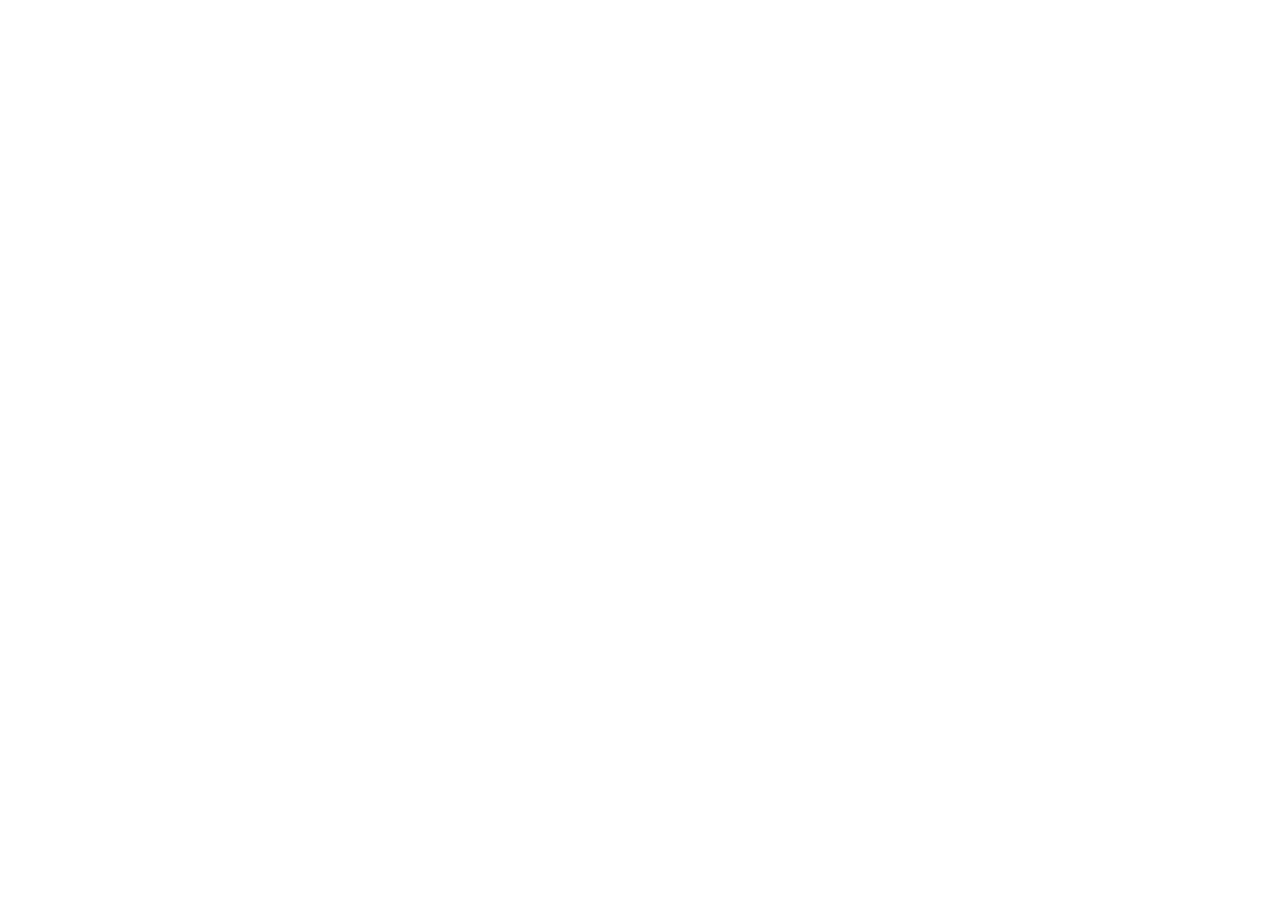
==== inde.html @ 996acadb "inicio do desenvolvimento do HTML" ====
<!DOCTYPE html>
<html lang="en">
<head>
    <meta charset="UTF-8">
    <meta name="viewport" content="width=device-width, initial-scale=1.0">
    <title>Receita de Omelete</title>
</head>
<body>
    
</body>
</html>
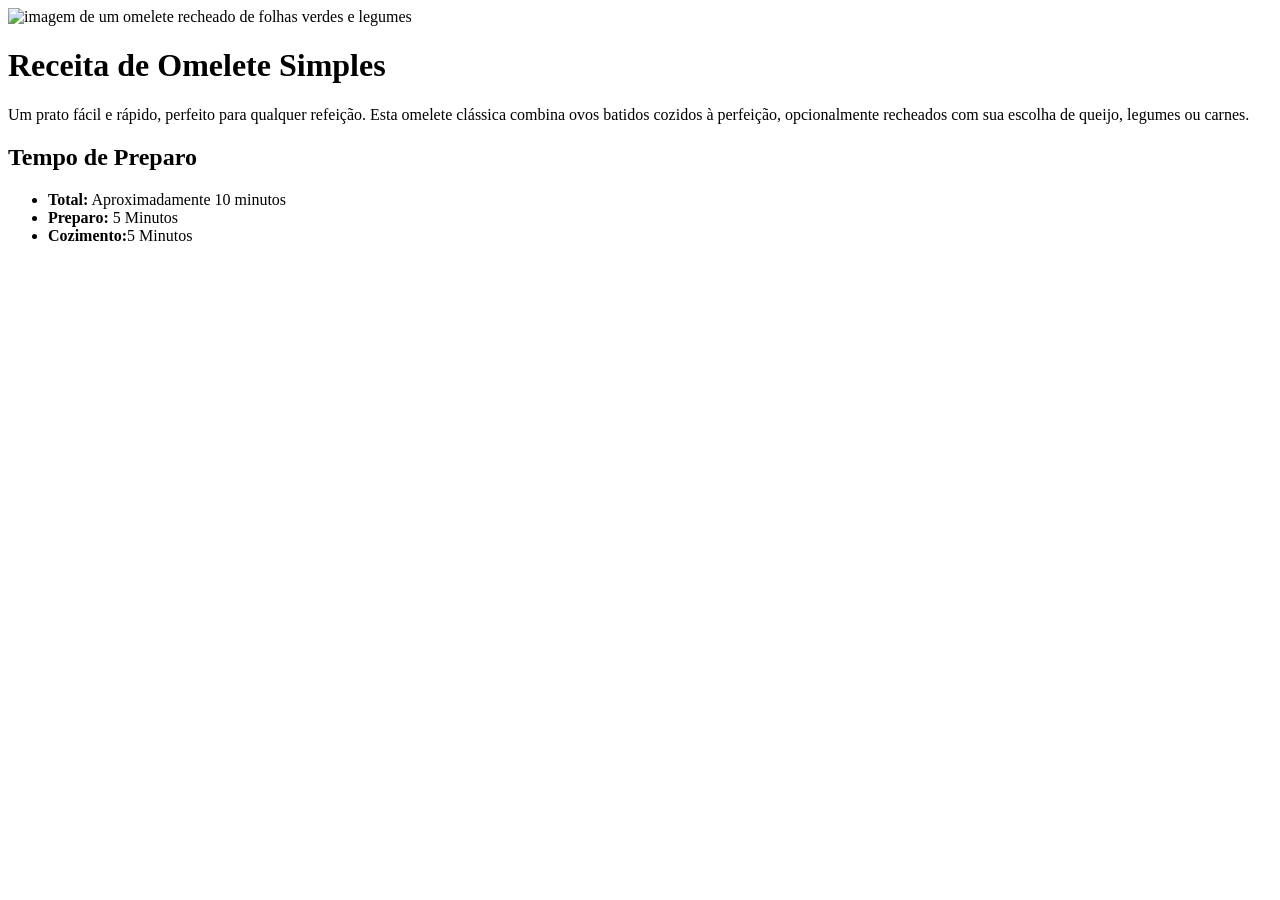
==== commit bf38dd03: "segundo commit do HTML" ====
--- a/inde.html
+++ b/inde.html
@@ -1,11 +1,31 @@
-<!DOCTYPE html>
-<html lang="en">
-<head>
-    <meta charset="UTF-8">
-    <meta name="viewport" content="width=device-width, initial-scale=1.0">
-    <title>Receita de Omelete</title>
-</head>
-<body>
-    
-</body>
-</html>+    <!DOCTYPE html>
+    <html lang="pt-BR">
+    <head>
+        <meta charset="UTF-8">
+        <meta name="viewport" content="width=device-width, initial-scale=1.0">
+        <title>Receita de Omelete</title>
+    </head>
+    <body>
+        <div>
+            <img src="./assets/image-omelette.jpeg" alt="imagem de um omelete recheado de folhas verdes e legumes">
+            <h1>Receita de Omelete Simples</h1>
+            <p>Um prato fácil e rápido, perfeito para qualquer refeição. Esta omelete clássica combina ovos batidos cozidos à perfeição, opcionalmente recheados com sua escolha de queijo, legumes ou carnes.</p>
+
+            </div>
+            <h2>Tempo de Preparo</h2>
+
+            <ul>
+                <li>
+                    <strong>Total:</strong> Aproximadamente 10 minutos
+                </li>
+                <li>
+                    <strong>Preparo:</strong> 5 Minutos
+                </li>
+                <li><strong>Cozimento:</strong>5 Minutos
+                </li> 
+            </ul>
+            <div>
+
+            </div>
+        </body>
+        </html>
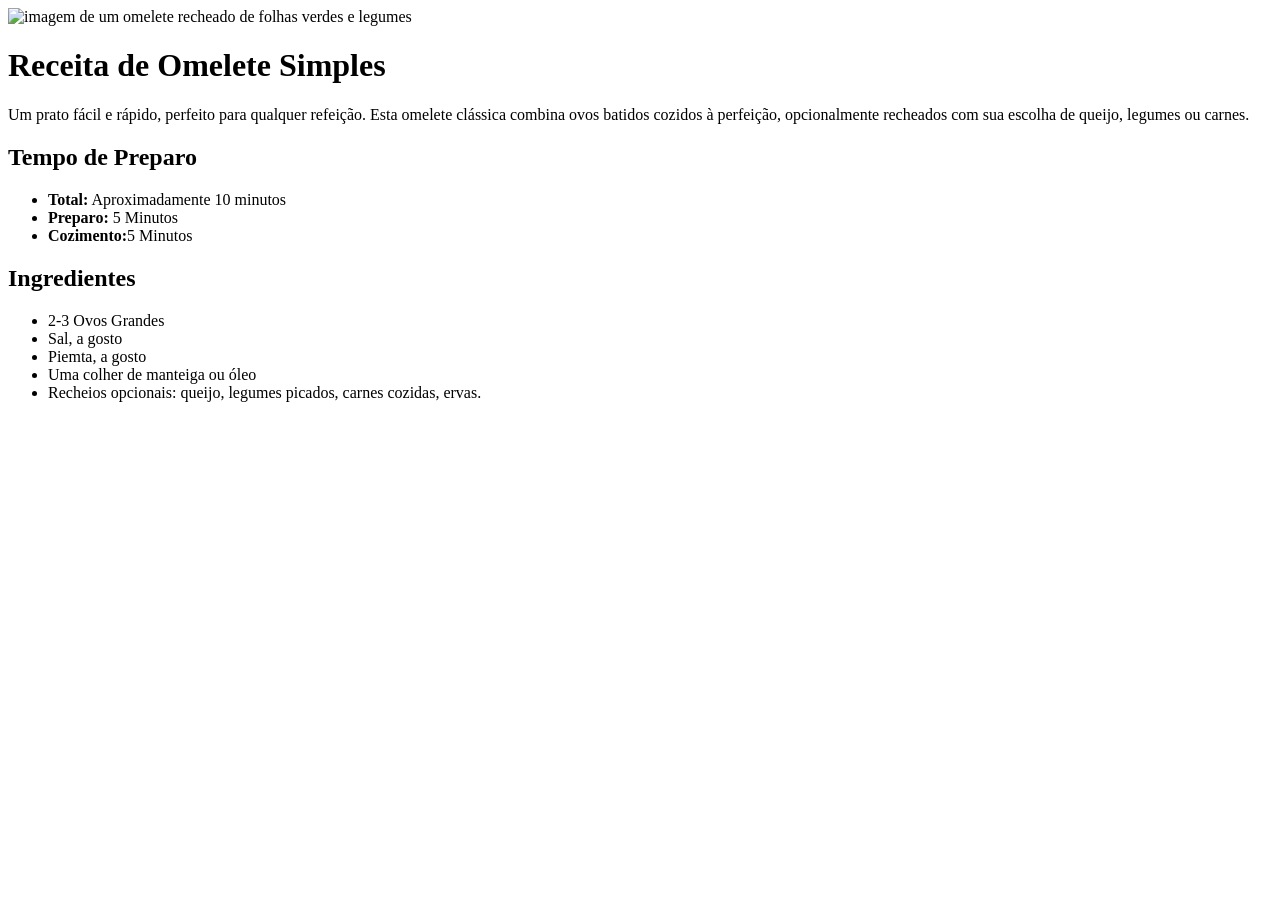
==== commit 009f7e35: "terceiro commit do HTML" ====
--- a/inde.html
+++ b/inde.html
@@ -1,31 +1,43 @@
     <!DOCTYPE html>
     <html lang="pt-BR">
     <head>
-        <meta charset="UTF-8">
-        <meta name="viewport" content="width=device-width, initial-scale=1.0">
-        <title>Receita de Omelete</title>
+    <meta charset="UTF-8">
+    <meta name="viewport" content="width=device-width, initial-scale=1.0">
+    <title>Receita de Omelete</title>
     </head>
     <body>
-        <div>
-            <img src="./assets/image-omelette.jpeg" alt="imagem de um omelete recheado de folhas verdes e legumes">
-            <h1>Receita de Omelete Simples</h1>
-            <p>Um prato fácil e rápido, perfeito para qualquer refeição. Esta omelete clássica combina ovos batidos cozidos à perfeição, opcionalmente recheados com sua escolha de queijo, legumes ou carnes.</p>
+    <div>
+    <img src="./assets/image-omelette.jpeg" alt="imagem de um omelete recheado de folhas verdes e legumes">
+    <h1>Receita de Omelete Simples</h1>
+    <p>Um prato fácil e rápido, perfeito para qualquer refeição. Esta omelete clássica combina ovos batidos cozidos à perfeição, opcionalmente recheados com sua escolha de queijo, legumes ou carnes.</p>
 
-            </div>
-            <h2>Tempo de Preparo</h2>
+    <div>
+     <h2>Tempo de Preparo</h2>
 
-            <ul>
-                <li>
-                    <strong>Total:</strong> Aproximadamente 10 minutos
-                </li>
-                <li>
-                    <strong>Preparo:</strong> 5 Minutos
-                </li>
-                <li><strong>Cozimento:</strong>5 Minutos
-                </li> 
-            </ul>
-            <div>
+    <ul>
+            <li>
+                 <strong>Total:</strong> Aproximadamente 10 minutos
+                    </li>
+                     <li>
+           <strong>Preparo:</strong> 5 Minutos
+           </li>
+                 <li><strong>Cozimento:</strong>5 Minutos
+          </li> 
+          </ul>
+    </div>
+       
 
-            </div>
-        </body>
-        </html>+    <div>
+         <h2>Ingredientes</h2>
+         
+         <ul>
+            <li>2-3 Ovos Grandes</li>
+            <li>Sal, a gosto</li>
+            <li>Piemta, a gosto</li>
+            <li>Uma colher de manteiga ou óleo</li>
+            <li>Recheios opcionais: queijo, legumes picados, carnes cozidas, ervas.</li>
+         </ul>
+    </div>
+         </div>               
+    </body>
+    </html>
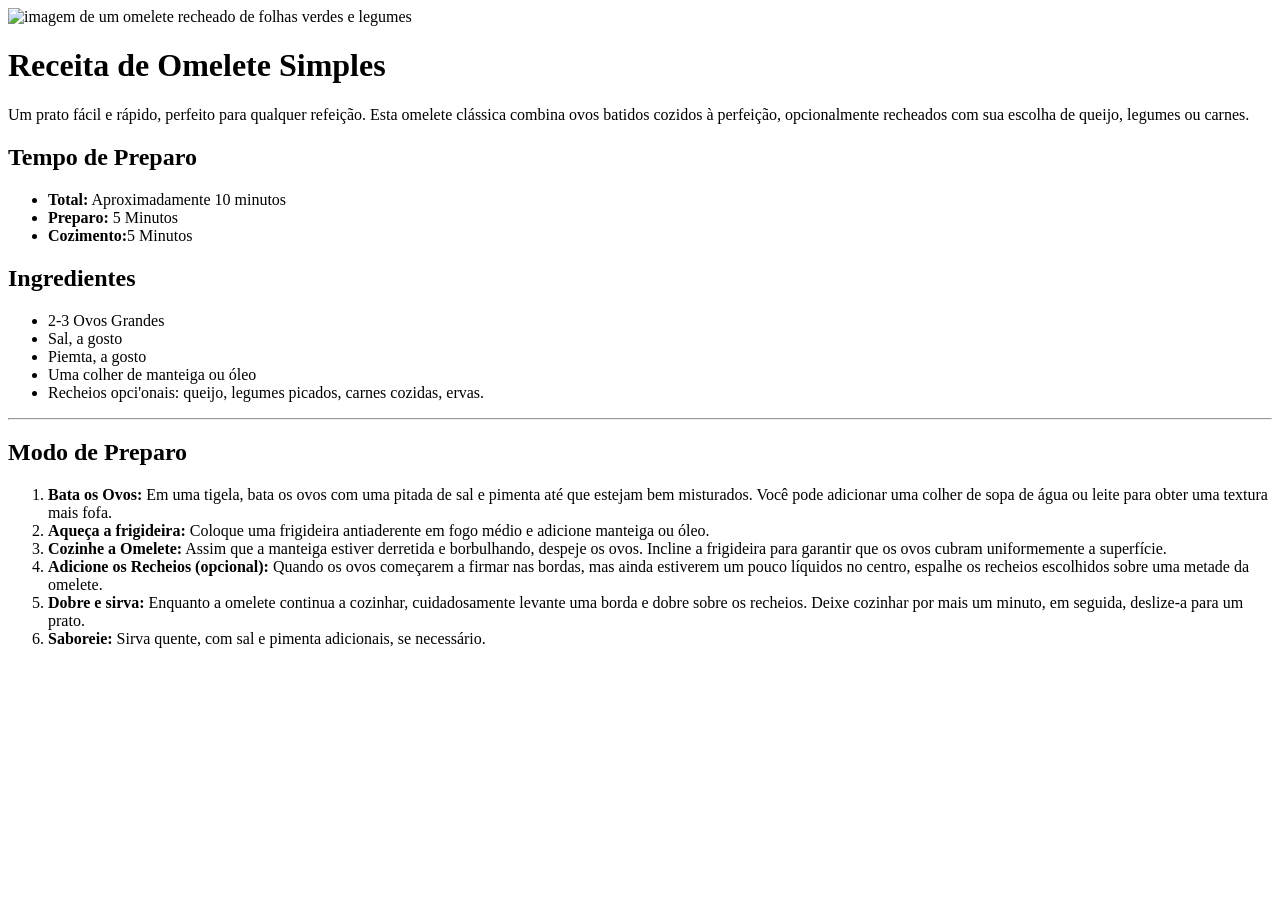
==== commit 686d5560: "Quarto commit do HTML" ====
--- a/inde.html
+++ b/inde.html
@@ -29,15 +29,42 @@
 
     <div>
          <h2>Ingredientes</h2>
-         
+
          <ul>
             <li>2-3 Ovos Grandes</li>
             <li>Sal, a gosto</li>
             <li>Piemta, a gosto</li>
             <li>Uma colher de manteiga ou óleo</li>
-            <li>Recheios opcionais: queijo, legumes picados, carnes cozidas, ervas.</li>
+            <li>Recheios opci'onais: queijo, legumes picados, carnes cozidas, ervas.</li>
          </ul>
     </div>
+
+     <hr>
+     
+               <div>
+     <h2>Modo de Preparo</h2>
+
+     <ol>
+          <li>
+               <strong>Bata os Ovos:</strong> Em uma tigela, bata os ovos com uma pitada de sal e pimenta até que estejam bem misturados. Você pode adicionar uma colher de sopa de água ou leite para obter uma textura mais fofa.
+          </li>
+          <li>
+               <strong>Aqueça a frigideira:</strong> Coloque uma frigideira antiaderente em fogo médio e adicione manteiga ou óleo.
+          </li>
+          <li>
+               <strong>Cozinhe a Omelete:</strong> Assim que a manteiga estiver derretida e borbulhando, despeje os ovos. Incline a frigideira para garantir que os ovos cubram uniformemente a superfície.
+          </li>
+          <li>
+               <strong>Adicione os Recheios (opcional):</strong> Quando os ovos começarem a firmar nas bordas, mas ainda estiverem um pouco líquidos no centro, espalhe os recheios escolhidos sobre uma metade da omelete.
+          </li>
+          <li>
+               <strong>Dobre e sirva:</strong> Enquanto a omelete continua a cozinhar, cuidadosamente levante uma borda e dobre sobre os recheios. Deixe cozinhar por mais um minuto, em seguida, deslize-a para um prato.
+          </li>
+          <li>
+               <strong>Saboreie:</strong> Sirva quente, com sal e pimenta adicionais, se necessário.
+          </li>
+     </ol>
+           </div>
          </div>               
     </body>
     </html>
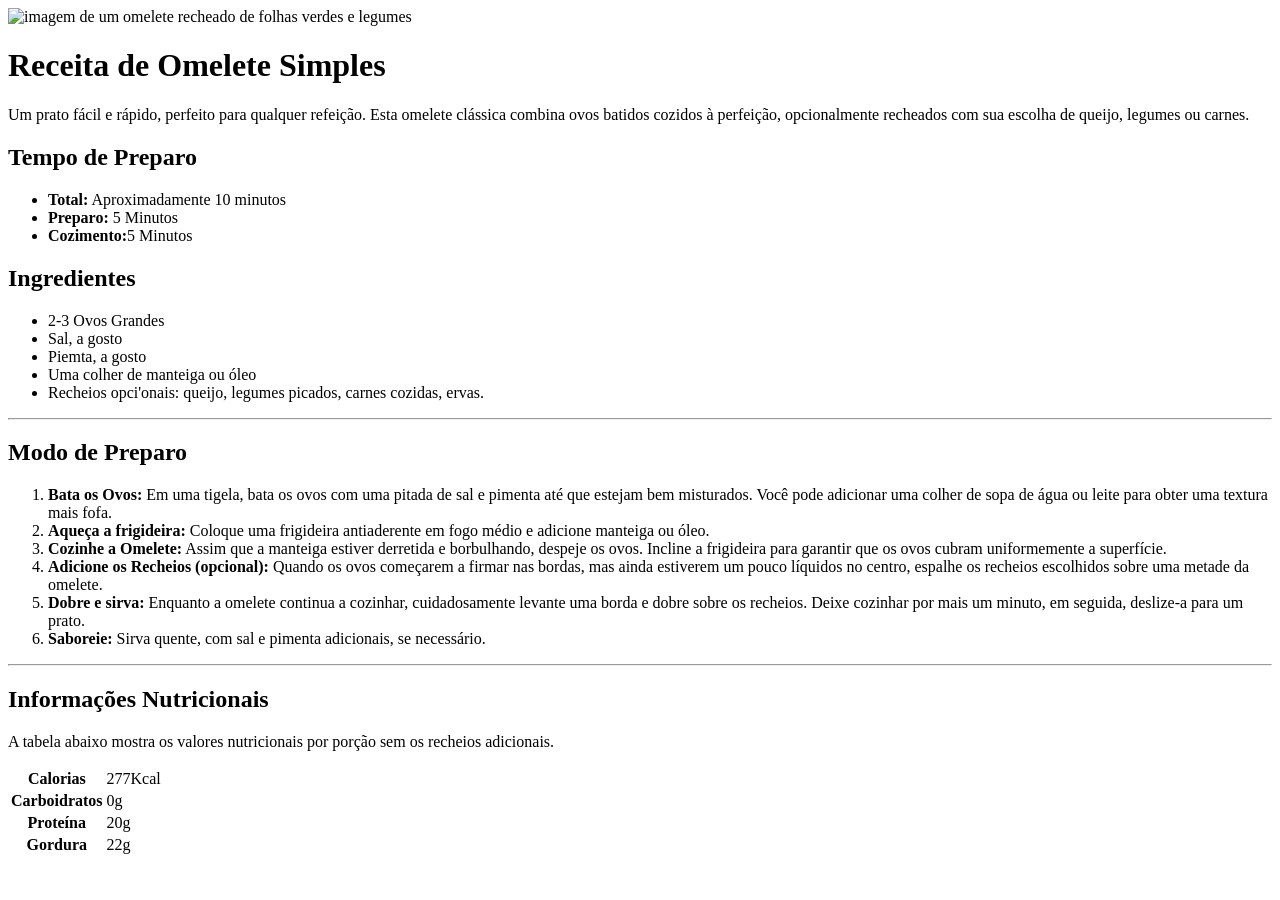
==== commit 8dc696eb: "quinto commit do HTML" ====
--- a/inde.html
+++ b/inde.html
@@ -65,6 +65,34 @@
           </li>
      </ol>
            </div>
+
+           <hr>
+           <div>
+              <h2>Informações Nutricionais</h2> 
+
+
+              <p>A tabela abaixo mostra os valores nutricionais por porção sem os recheios adicionais.</p>
+
+
+              <table>
+               <tr>
+                    <th>Calorias</th>
+                    <td>277Kcal</td>
+               </tr>
+               <tr>
+                    <th>Carboidratos</th>
+                    <td>0g</td>
+               </tr>
+               <tr>
+                    <th>Proteína</th>
+                    <td>20g</td>
+               </tr>
+               <tr>
+                    <th>Gordura</th>
+                    <td>22g</td>
+               </tr>
+              </table>
+           </div>
          </div>               
     </body>
     </html>
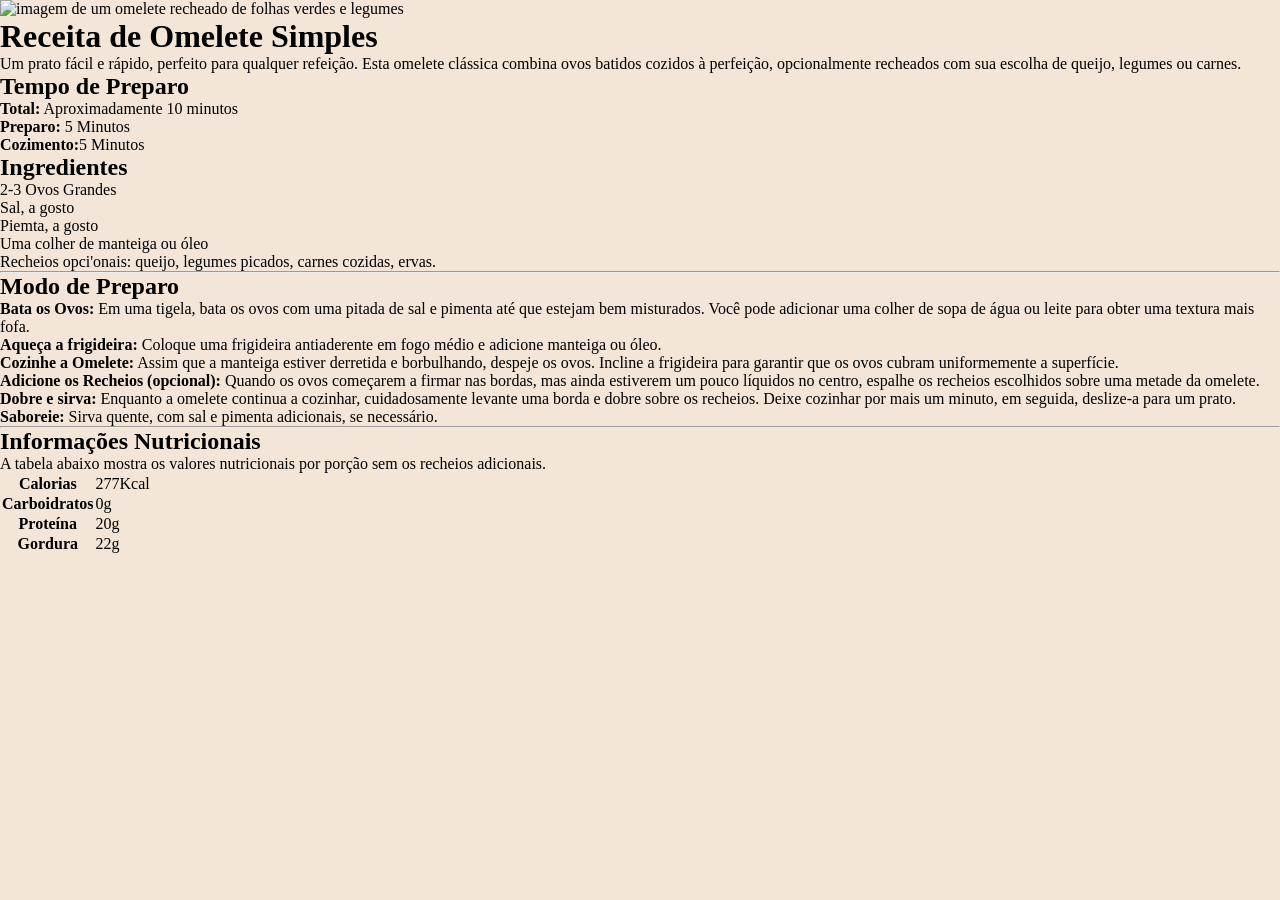
==== commit 546ccf85: "primeiro commit do CSS" ====
--- a/inde.html
+++ b/inde.html
@@ -1,12 +1,16 @@
-    <!DOCTYPE html>
-    <html lang="pt-BR">
-    <head>
+ <!DOCTYPE html>
+<html lang="pt-BR">
+<head>
     <meta charset="UTF-8">
     <meta name="viewport" content="width=device-width, initial-scale=1.0">
+    <link rel="preconnect" href="https://fonts.googleapis.com">
+     <link rel="preconnect" href="https://fonts.gstatic.com" crossorigin>
+     <link href="https://fonts.googleapis.com/css2?family=Lora:ital,wght@0,400..700;1,400..700&family=Outfit:wght@100..900&display=swap" rel="stylesheet">
+    <link rel="stylesheet" href="style.css">
     <title>Receita de Omelete</title>
-    </head>
-    <body>
-    <div>
+</head>
+<body>
+   <div>
     <img src="./assets/image-omelette.jpeg" alt="imagem de um omelete recheado de folhas verdes e legumes">
     <h1>Receita de Omelete Simples</h1>
     <p>Um prato fácil e rápido, perfeito para qualquer refeição. Esta omelete clássica combina ovos batidos cozidos à perfeição, opcionalmente recheados com sua escolha de queijo, legumes ou carnes.</p>
--- a/style.css
+++ b/style.css
@@ -0,0 +1,9 @@
+* {
+    margin: 0;
+    padding: 0;
+    box-sizing: border-box;
+}
+
+body {
+    background-color: #f3e5d7;
+}
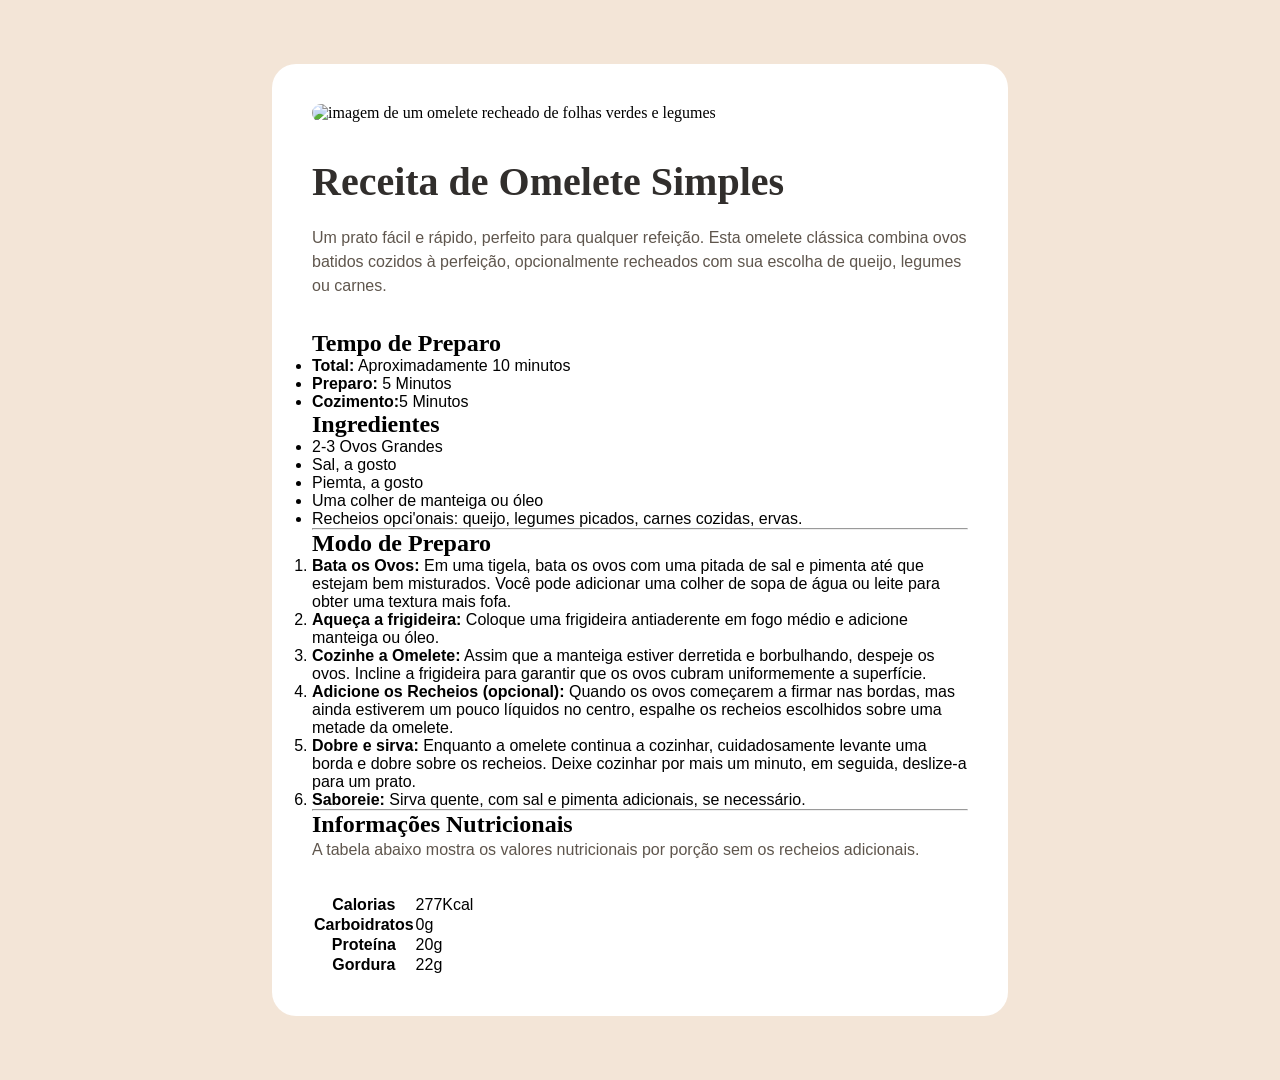
==== commit 53343d16: "sexto commit do HTML" ====
--- a/inde.html
+++ b/inde.html
@@ -15,23 +15,23 @@
     <h1>Receita de Omelete Simples</h1>
     <p>Um prato fácil e rápido, perfeito para qualquer refeição. Esta omelete clássica combina ovos batidos cozidos à perfeição, opcionalmente recheados com sua escolha de queijo, legumes ou carnes.</p>
 
-    <div>
+    <div class="tempo">
      <h2>Tempo de Preparo</h2>
 
     <ul>
-            <li>
-                 <strong>Total:</strong> Aproximadamente 10 minutos
-                    </li>
-                     <li>
+      <li>
+       <strong>Total:</strong> Aproximadamente 10 minutos
+           </li>
+           <li>
            <strong>Preparo:</strong> 5 Minutos
            </li>
-                 <li><strong>Cozimento:</strong>5 Minutos
+           <li><strong>Cozimento:</strong>5 Minutos
           </li> 
           </ul>
     </div>
        
 
-    <div>
+    <div class="ingredientes">
          <h2>Ingredientes</h2>
 
          <ul>
@@ -45,7 +45,7 @@
 
      <hr>
      
-               <div>
+     <div class="modo">
      <h2>Modo de Preparo</h2>
 
      <ol>
--- a/style.css
+++ b/style.css
@@ -6,4 +6,41 @@
 
 body {
     background-color: #f3e5d7;
-}+}
+
+body > div {
+    background-color: #fff;
+    max-width: 736px;
+    margin-inline: auto;
+    margin-block: 64px;
+    padding: 40px;
+    border-radius: 24px;
+}
+
+div img {
+    width: 100%;
+    border-radius: 12px;
+    margin-bottom: 40px;
+}
+
+h1, h2 {
+    font-family: 'Lora', serif;
+}
+
+h1 {
+    font-size: 40px;
+    color: #312e2c;
+    line-height: 100%;
+    margin-bottom: 24px;
+}
+
+p, li, th, td {
+    font-family: 'Outfit', sans-serif;
+}
+
+
+p {
+    color: #5f564d;
+    line-height: 150%;
+    margin-bottom: 32px;
+}
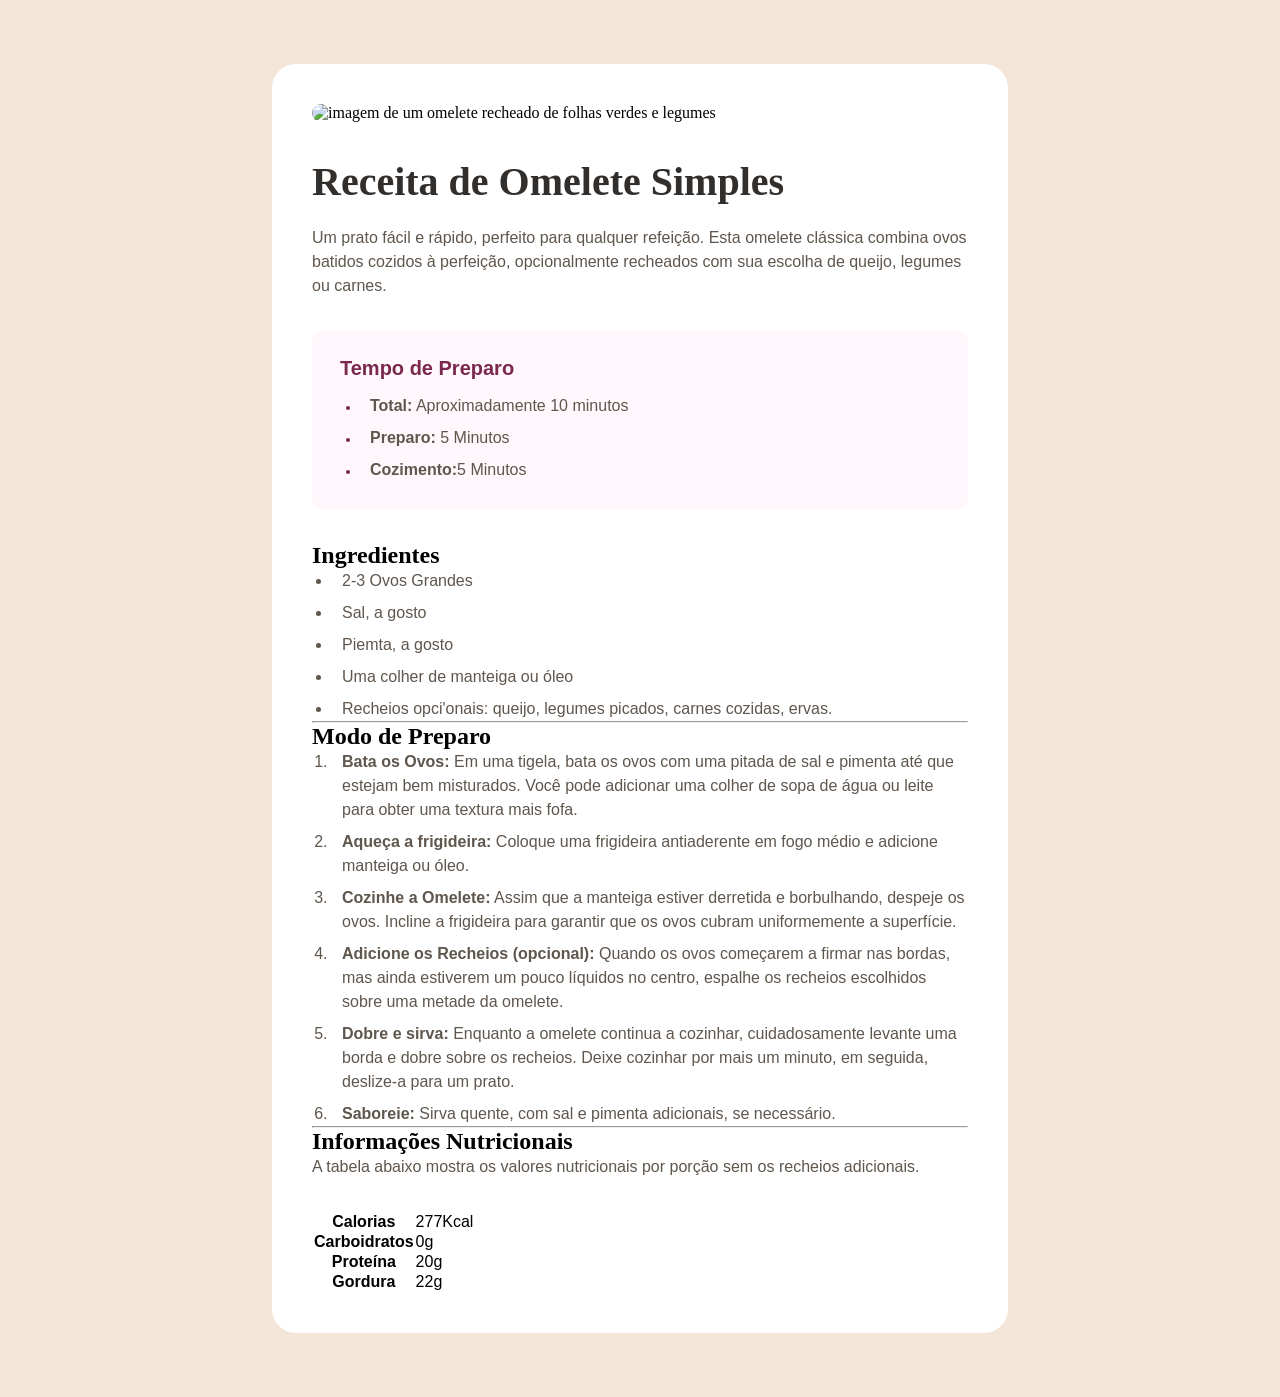
==== commit 5eef6a97: "quinto Commit do CSS" ====
--- a/inde.html
+++ b/inde.html
@@ -71,7 +71,7 @@
            </div>
 
            <hr>
-           <div>
+           <div class="informacoes">
               <h2>Informações Nutricionais</h2> 
 
 
--- a/style.css
+++ b/style.css
@@ -44,3 +44,38 @@
     line-height: 150%;
     margin-bottom: 32px;
 }
+
+.tempo {
+    background-color: #fff7fb;
+    padding: 28px;
+    border-radius: 12px;
+    margin-bottom: 32px;
+}
+
+.tempo h2 {
+    font-size: 20px;
+    font-weight: 600;
+    line-height: 100%;
+    font-family: 'Outfit', sans-serif;
+    color: #7a284e;
+    margin-bottom: 16px;
+}
+
+li {
+    padding-left: 10px;
+    color: #5f564d;
+    line-height: 150%;
+}
+
+li + li {
+    margin-top: 8px;
+}
+
+ol, ul {
+    margin-left: 20px;
+}
+
+.tempo li::marker {
+    color: #7a284e;
+    font-size: 12px;
+}
